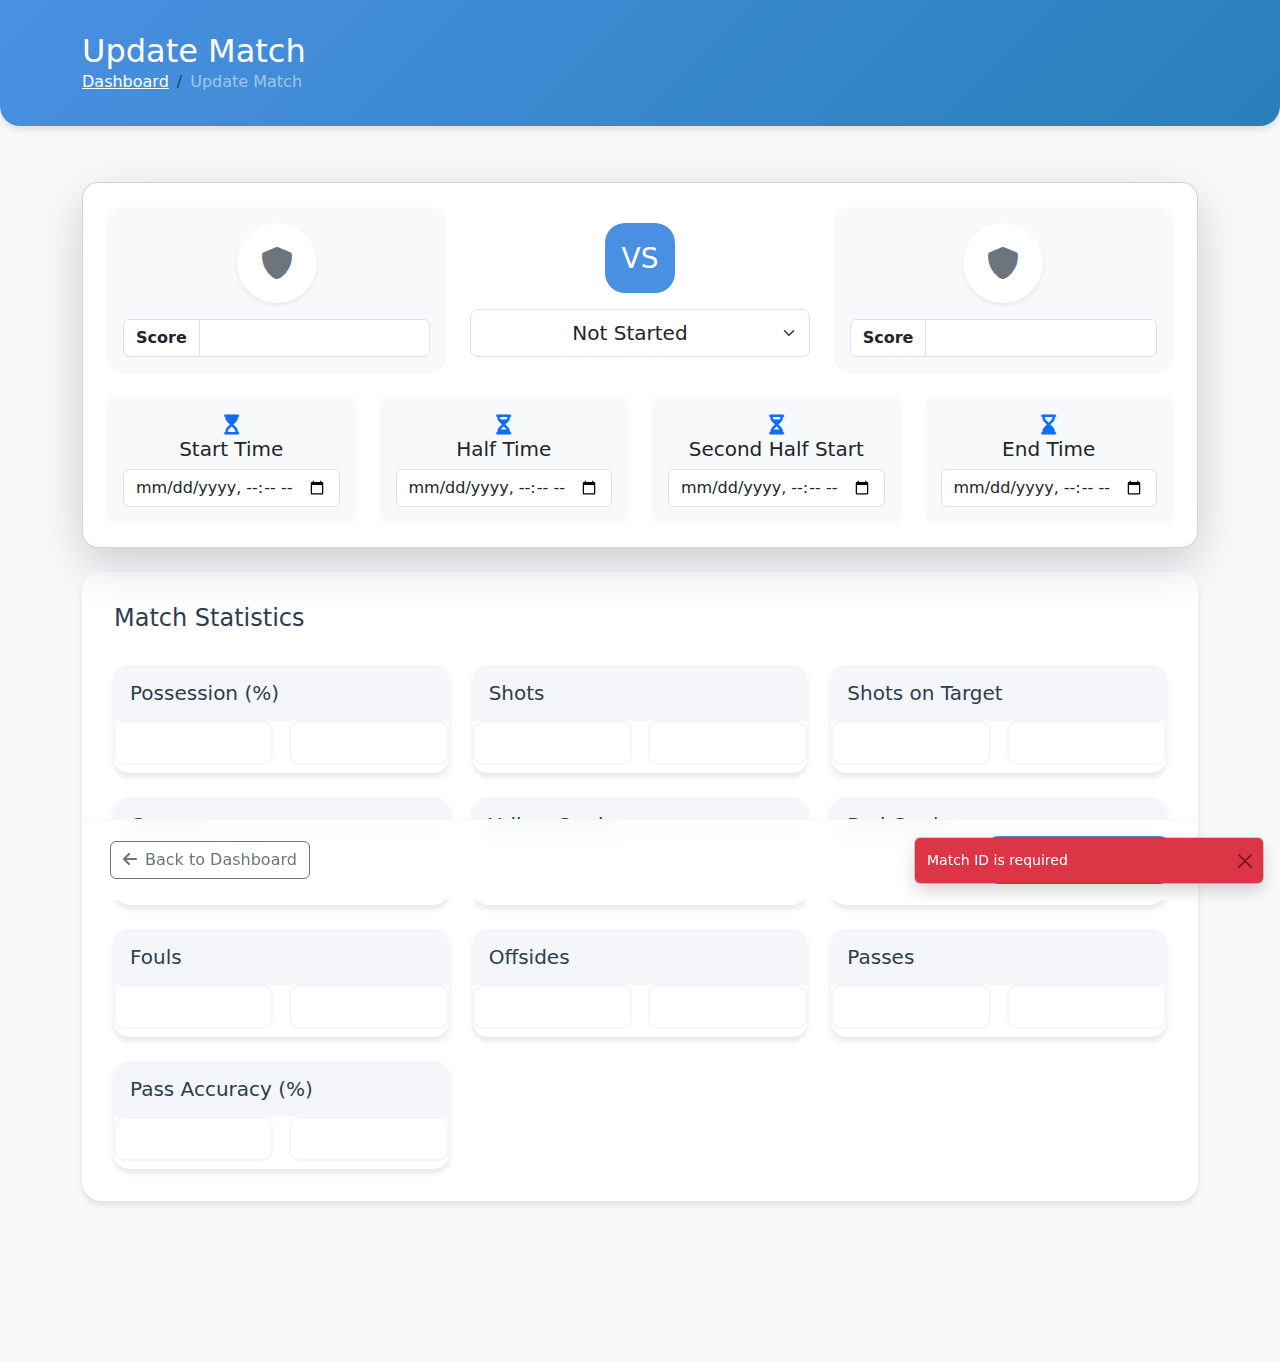
==== client/update-match.html @ ee943067 "Initial commit" ====
<!DOCTYPE html>
<html lang="en">

<head>
    <meta charset="UTF-8">
    <meta name="viewport" content="width=device-width, initial-scale=1.0">
    <title>Update Match | Admin Panel</title>
    <link href="https://cdn.jsdelivr.net/npm/bootstrap@5.3.0/dist/css/bootstrap.min.css" rel="stylesheet">
    <link href="https://cdnjs.cloudflare.com/ajax/libs/font-awesome/6.0.0/css/all.min.css" rel="stylesheet">
    <link rel="stylesheet" href="css/update-match.css">
</head>

<body>
    <!-- Page Header -->
    <div class="page-header">
        <div class="container">
            <div class="row align-items-center">
                <div class="col">
                    <h2 class="mb-0">Update Match</h2>
                    <nav aria-label="breadcrumb">
                        <ol class="breadcrumb mb-0">
                            <li class="breadcrumb-item"><a href="admin.html" class="text-white">Dashboard</a></li>
                            <li class="breadcrumb-item active text-white-50" aria-current="page">Update Match</li>
                        </ol>
                    </nav>
                </div>
            </div>
        </div>
    </div>

    <div class="container pb-5">
        <form id="updateMatchForm">
            <!-- Match Basic Information -->
            <div class="py-4">
                <div class="card shadow-lg rounded-4 p-4 animate-in">
                    <!-- Teams and Score Section -->
                    <div class="row g-4 mb-4 align-items-center">
                        <!-- Team 1 -->
                        <div class="col-md-4">
                            <div class="text-center p-3 h-100 bg-light rounded-4">
                                <div class="mb-3">
                                    <div class="team-logo-circle mx-auto mb-3 bg-white shadow-sm">
                                        <i class="fas fa-shield-alt fa-2x text-secondary"></i>
                                    </div>
                                    <h3 class="team-name h4 mb-3" id="team1Name"></h3>
                                </div>
                                <div class="input-group justify-content-center">
                                    <span class="input-group-text bg-white fw-bold">Score</span>
                                    <input type="number" class="form-control text-center w-25" id="score_team1" name="score_team1" min="0">
                                </div>
                            </div>
                        </div>

                        <!-- Match Status -->
                        <div class="col-md-4">
                            <div class="text-center">
                                <div class="vs-badge mb-3 mx-auto d-flex align-items-center justify-content-center">
                                    <span class="h3 mb-0 text-white">VS</span>
                                </div>
                                <select class="form-select form-select-lg mb-3 text-center" id="status" name="status">
                                    <option value="not_started">Not Started</option>
                                    <option value="running">
                                        <span class="text-success">● </span>LIVE
                                    </option>
                                    <option value="half_time">Half Time</option>
                                    <option value="full_time">Full Time</option>
                                </select>
                            </div>
                        </div>

                        <!-- Team 2 -->
                        <div class="col-md-4">
                            <div class="text-center p-3 h-100 bg-light rounded-4">
                                <div class="mb-3">
                                    <div class="team-logo-circle mx-auto mb-3 bg-white shadow-sm">
                                        <i class="fas fa-shield-alt fa-2x text-secondary"></i>
                                    </div>
                                    <h3 class="team-name h4 mb-3" id="team2Name"></h3>
                                </div>
                                <div class="input-group justify-content-center">
                                    <span class="input-group-text bg-white fw-bold">Score</span>
                                    <input type="number" class="form-control text-center w-25" id="score_team2" name="score_team2" min="0">
                                </div>
                            </div>
                        </div>
                    </div>

                    <!-- Timeline Section -->
                    <div class="row g-4">
                        <div class="col-md-3">
                            <div class="card h-100 border-0 bg-light">
                                <div class="card-body text-center">
                                    <i class="fas fa-hourglass-start mb-2 text-primary fa-lg"></i>
                                    <h5 class="card-title">Start Time</h5>
                                    <input type="datetime-local" class="form-control" id="start_time" name="start_time">
                                </div>
                            </div>
                        </div>

                        <div class="col-md-3">
                            <div class="card h-100 border-0 bg-light">
                                <div class="card-body text-center">
                                    <i class="fas fa-hourglass-half mb-2 text-primary fa-lg"></i>
                                    <h5 class="card-title">Half Time</h5>
                                    <input type="datetime-local" class="form-control" id="half_time" name="half_time">
                                </div>
                            </div>
                        </div>

                        <div class="col-md-3">
                            <div class="card h-100 border-0 bg-light">
                                <div class="card-body text-center">
                                    <i class="fas fa-hourglass-half mb-2 text-primary fa-lg"></i>
                                    <h5 class="card-title">Second Half Start</h5>
                                    <input type="datetime-local" class="form-control" id="second_start" name="second_start">
                                </div>
                            </div>
                        </div>

                        <div class="col-md-3">
                            <div class="card h-100 border-0 bg-light">
                                <div class="card-body text-center">
                                    <i class="fas fa-hourglass-end mb-2 text-primary fa-lg"></i>
                                    <h5 class="card-title">End Time</h5>
                                    <input type="datetime-local" class="form-control" id="end_time" name="end_time">
                                </div>
                            </div>
                        </div>
                    </div>
                </div>
            </div>

            <!-- Match Statistics -->
            <div class="stats-section animate-in" style="animation-delay: 0.2s">
                <h4 class="mb-4">Match Statistics</h4>
                <div class="stats-grid">
                    <!-- Stats cards here - same content as before but with updated styling -->
                    <!-- Example of one stat card: -->
                    <div class="stats-card">
                        <div class="card-header">
                            <h5 class="mb-0">Possession (%)</h5>
                        </div>
                        <div class="card-body">
                            <div class="row g-3">
                                <div class="col-6">
                                    <input type="number" class="form-control stat-input" id="possession_team1"
                                        name="possession_team1" min="0" max="100">
                                    <div class="stat-label" id="team1Name-possession"></div>
                                </div>
                                <div class="col-6">
                                    <input type="number" class="form-control stat-input" id="possession_team2"
                                        name="possession_team2" min="0" max="100">
                                    <div class="stat-label" id="team2Name-possession"></div>
                                </div>
                            </div>
                        </div>
                    </div>
                    <!-- Shots -->
                    <div class="stats-card">
                        <div class="card-header">
                            <h5 class="mb-0">Shots</h5>
                        </div>
                        <div class="card-body">
                            <div class="row g-3">
                                <div class="col-6">
                                    <input type="number" class="form-control stat-input" id="shots_team1"
                                        name="shots_team1" min="0">
                                    <div class="stat-label" id="team1Name-shots"></div>
                                </div>
                                <div class="col-6">
                                    <input type="number" class="form-control stat-input" id="shots_team2"
                                        name="shots_team2" min="0">
                                    <div class="stat-label" id="team2Name-shots"></div>
                                </div>
                            </div>
                        </div>
                    </div>
                    <!-- Shots on Target -->
                    <div class="stats-card">
                        <div class="card-header">
                            <h5 class="mb-0">Shots on Target</h5>
                        </div>
                        <div class="card-body">
                            <div class="row g-3">
                                <div class="col-6">
                                    <input type="number" class="form-control stat-input" id="shots_on_target_team1"
                                        name="shots_on_target_team1" min="0">
                                    <div class="stat-label" id="team1Name-shots-on-target"></div>
                                </div>
                                <div class="col-6">
                                    <input type="number" class="form-control stat-input" id="shots_on_target_team2"
                                        name="shots_on_target_team2" min="0">
                                    <div class="stat-label" id="team2Name-shots-on-target"></div>
                                </div>
                            </div>
                        </div>
                    </div>
                    <!-- Corners -->
                    <div class="stats-card">
                        <div class="card-header">
                            <h5 class="mb-0">Corners</h5>
                        </div>
                        <div class="card-body">
                            <div class="row g-3">
                                <div class="col-6">
                                    <input type="number" class="form-control stat-input" id="corners_team1"
                                        name="corners_team1" min="0">
                                    <div class="stat-label" id="team1Name-corners"></div>
                                </div>
                                <div class="col-6">
                                    <input type="number" class="form-control stat-input" id="corners_team2"
                                        name="corners_team2" min="0">
                                    <div class="stat-label" id="team2Name-corners"></div>
                                </div>
                            </div>
                        </div>
                    </div>
                    <!-- Yellow Cards -->
                    <div class="stats-card">
                        <div class="card-header">
                            <h5 class="mb-0">Yellow Cards</h5>
                        </div>
                        <div class="card-body">
                            <div class="row g-3">
                                <div class="col-6">
                                    <input type="number" class="form-control stat-input" id="yellow_cards_team1"
                                        name="yellow_cards_team1" min="0">
                                    <div class="stat-label" id="team1Name-yellow-cards"></div>
                                </div>
                                <div class="col-6">
                                    <input type="number" class="form-control stat-input" id="yellow_cards_team2"
                                        name="yellow_cards_team2" min="0">
                                    <div class="stat-label" id="team2Name-yellow-cards"></div>
                                </div>
                            </div>
                        </div>
                    </div>
                    <!-- Red Cards -->
                    <div class="stats-card">
                        <div class="card-header">
                            <h5 class="mb-0">Red Cards</h5>
                        </div>
                        <div class="card-body">
                            <div class="row g-3">
                                <div class="col-6">
                                    <input type="number" class="form-control stat-input" id="red_cards_team1"
                                        name="red_cards_team1" min="0">
                                    <div class="stat-label" id="team1Name-red-cards"></div>
                                </div>
                                <div class="col-6">
                                    <input type="number" class="form-control stat-input" id="red_cards_team2"
                                        name="red_cards_team2" min="0">
                                    <div class="stat-label" id="team2Name-red-cards"></div>
                                </div>
                            </div>
                        </div>
                    </div>
                    <!-- Fouls -->
                    <div class="stats-card">
                        <div class="card-header">
                            <h5 class="mb-0">Fouls</h5>
                        </div>
                        <div class="card-body">
                            <div class="row g-3">
                                <div class="col-6">
                                    <input type="number" class="form-control stat-input" id="fouls_team1"
                                        name="fouls_team1" min="0">
                                    <div class="stat-label" id="team1Name-fouls"></div>
                                </div>
                                <div class="col-6">
                                    <input type="number" class="form-control stat-input" id="fouls_team2"
                                        name="fouls_team2" min="0">
                                    <div class="stat-label" id="team2Name-fouls"></div>
                                </div>
                            </div>
                        </div>
                    </div>
                    <!-- Offsides -->
                    <div class="stats-card">
                        <div class="card-header">
                            <h5 class="mb-0">Offsides</h5>
                        </div>
                        <div class="card-body">
                            <div class="row g-3">
                                <div class="col-6">
                                    <input type="number" class="form-control stat-input" id="offsides_team1"
                                        name="offsides_team1" min="0">
                                    <div class="stat-label" id="team1Name-offsides"></div>
                                </div>
                                <div class="col-6">
                                    <input type="number" class="form-control stat-input" id="offsides_team2"
                                        name="offsides_team2" min="0">
                                    <div class="stat-label" id="team2Name-offsides"></div>
                                </div>
                            </div>
                        </div>
                    </div>
                    <!-- Passes -->
                    <div class="stats-card">
                        <div class="card-header">
                            <h5 class="mb-0">Passes</h5>
                        </div>
                        <div class="card-body">
                            <div class="row g-3">
                                <div class="col-6">
                                    <input type="number" class="form-control stat-input" id="passes_team1"
                                        name="passes_team1" min="0">
                                    <div class="stat-label" id="team1Name-passes"></div>
                                </div>
                                <div class="col-6">
                                    <input type="number" class="form-control stat-input" id="passes_team2"
                                        name="passes_team2" min="0">
                                    <div class="stat-label" id="team2Name-passes"></div>
                                </div>
                            </div>
                        </div>
                    </div>
                    <!-- Pass Accuracy -->
                    <div class="stats-card">
                        <div class="card-header">
                            <h5 class="mb-0">Pass Accuracy (%)</h5>
                        </div>
                        <div class="card-body">
                            <div class="row g-3">
                                <div class="col-6">
                                    <input type="number" class="form-control stat-input" id="pass_accuracy_team1"
                                        name="pass_accuracy_team1" min="0" max="100">
                                    <div class="stat-label" id="team1Name-pass-accuracy"></div>
                                </div>
                                <div class="col-6">
                                    <input type="number" class="form-control stat-input" id="pass_accuracy_team2"
                                        name="pass_accuracy_team2" min="0" max="100">
                                    <div class="stat-label" id="team2Name-pass-accuracy"></div>
                                </div>
                            </div>
                        </div>
                    </div>
                </div>
            </div>

            <!-- Action Buttons -->
            <div class="action-buttons">
                <div class="container">
                    <div class="d-flex justify-content-between align-items-center">
                        <a href="admin.html" class="btn btn-outline-secondary">
                            <i class="fas fa-arrow-left me-2"></i>Back to Dashboard
                        </a>
                        <button type="submit" class="btn btn-primary">
                            <i class="fas fa-save me-2"></i>Update Match
                        </button>
                    </div>
                </div>
            </div>
        </form>
    </div>

    <script src="https://cdn.jsdelivr.net/npm/bootstrap@5.3.0/dist/js/bootstrap.bundle.min.js"></script>
    <script src="js/main.js"></script>
    <script src="js/update-match.js"></script>
</body>

</html>
---- client/css/update-match.css ----
:root {
    --primary-color: #4a90e2;
    --secondary-color: #f5f6fa;
    --success-color: #2ecc71;
    --warning-color: #f1c40f;
    --danger-color: #e74c3c;
    --text-primary: #2c3e50;
    --text-secondary: #7f8c8d;
    --card-shadow: 0 4px 6px rgba(0, 0, 0, 0.1);
    --transition-speed: 0.3s;
}

body {
    background-color: #f8f9fa;
    color: var(--text-primary);
}

.team-logo-circle {
    width: 80px;
    height: 80px;
    border-radius: 50%;
    display: flex;
    align-items: center;
    justify-content: center;
}

.vs-badge {
    width: 70px;
    height: 70px;
    border-radius: 50%;
    background: var(--bs-primary);
}

/* Optional animation for the live status */
@keyframes pulse {
    0% { opacity: 1; }
    50% { opacity: 0.5; }
    100% { opacity: 1; }
}

.status-live {
    animation: pulse 2s infinite;
}

.page-header {
    background: linear-gradient(135deg, var(--primary-color), #2980b9);
    color: white;
    padding: 2rem 0;
    margin-bottom: 2rem;
    border-radius: 0 0 20px 20px;
    box-shadow: var(--card-shadow);
}

.stats-card {
    background: white;
    border-radius: 15px;
    box-shadow: var(--card-shadow);
    transition: all var(--transition-speed) ease;
    border: none;
    overflow: hidden;
}

.stats-card:hover {
    transform: translateY(-5px);
    box-shadow: 0 8px 15px rgba(0, 0, 0, 0.1);
}

.stats-card .card-header {
    background: var(--secondary-color);
    border-bottom: none;
    padding: 1rem;
}

.team-score {
    font-size: 3rem;
    font-weight: bold;
    color: var(--primary-color);
    text-align: center;
    padding: 1rem;
    background: var(--secondary-color);
    border-radius: 10px;
    margin: 1rem 0;
    transition: all var(--transition-speed) ease;
}

.team-score:focus {
    transform: scale(1.05);
    box-shadow: var(--card-shadow);
}

.match-status {
    padding: 0.5rem 1rem;
    border-radius: 20px;
    font-weight: 600;
    text-align: center;
    margin: 1rem 0;
}

.team-name {
    font-size: 1.5rem;
    font-weight: 600;
    color: var(--text-primary);
    text-align: center;
    margin: 1rem 0;
}

.vs-badge {
    background: var(--primary-color);
    color: white;
    padding: 0.5rem 2rem;
    border-radius: 20px;
    font-weight: bold;
    margin: 1rem 0;
    display: inline-block;
}

.stat-input {
    border: 2px solid var(--secondary-color);
    border-radius: 10px;
    padding: 0.5rem;
    transition: all var(--transition-speed) ease;
}

.stat-input:focus {
    border-color: var(--primary-color);
    box-shadow: 0 0 0 0.2rem rgba(74, 144, 226, 0.25);
}

.stat-label {
    color: var(--text-secondary);
    font-size: 0.9rem;
    margin-top: 0.5rem;
}

.action-buttons {
    position: sticky;
    bottom: 0;
    background: rgba(255, 255, 255, 0.9);
    backdrop-filter: blur(10px);
    padding: 1rem;
    border-top: 1px solid var(--secondary-color);
    z-index: 1000;
}

.btn-primary {
    background: var(--primary-color);
    border: none;
    padding: 0.75rem 1.5rem;
    border-radius: 10px;
    transition: all var(--transition-speed) ease;
}

.btn-primary:hover {
    transform: translateY(-2px);
    box-shadow: var(--card-shadow);
}

.stats-section {
    background: white;
    border-radius: 20px;
    padding: 2rem;
    margin-bottom: 2rem;
    box-shadow: var(--card-shadow);
}

.stats-grid {
    display: grid;
    grid-template-columns: repeat(auto-fit, minmax(300px, 1fr));
    gap: 1.5rem;
    margin-top: 2rem;
}

@media (max-width: 768px) {
    .team-score {
        font-size: 2rem;
    }

    .team-name {
        font-size: 1.2rem;
    }

    .stats-section {
        padding: 1rem;
    }

    .page-header {
        padding: 1rem 0;
    }
}

/* Custom animations */
@keyframes fadeIn {
    from { opacity: 0; transform: translateY(20px); }
    to { opacity: 1; transform: translateY(0); }
}

.animate-in {
    animation: fadeIn 0.5s ease forwards;
}

/* Status colors */
.status-not-started { background-color: var(--secondary-color); color: var(--text-secondary); }
.status-in-progress { background-color: var(--warning-color); color: white; }
.status-completed { background-color: var(--success-color); color: white; }
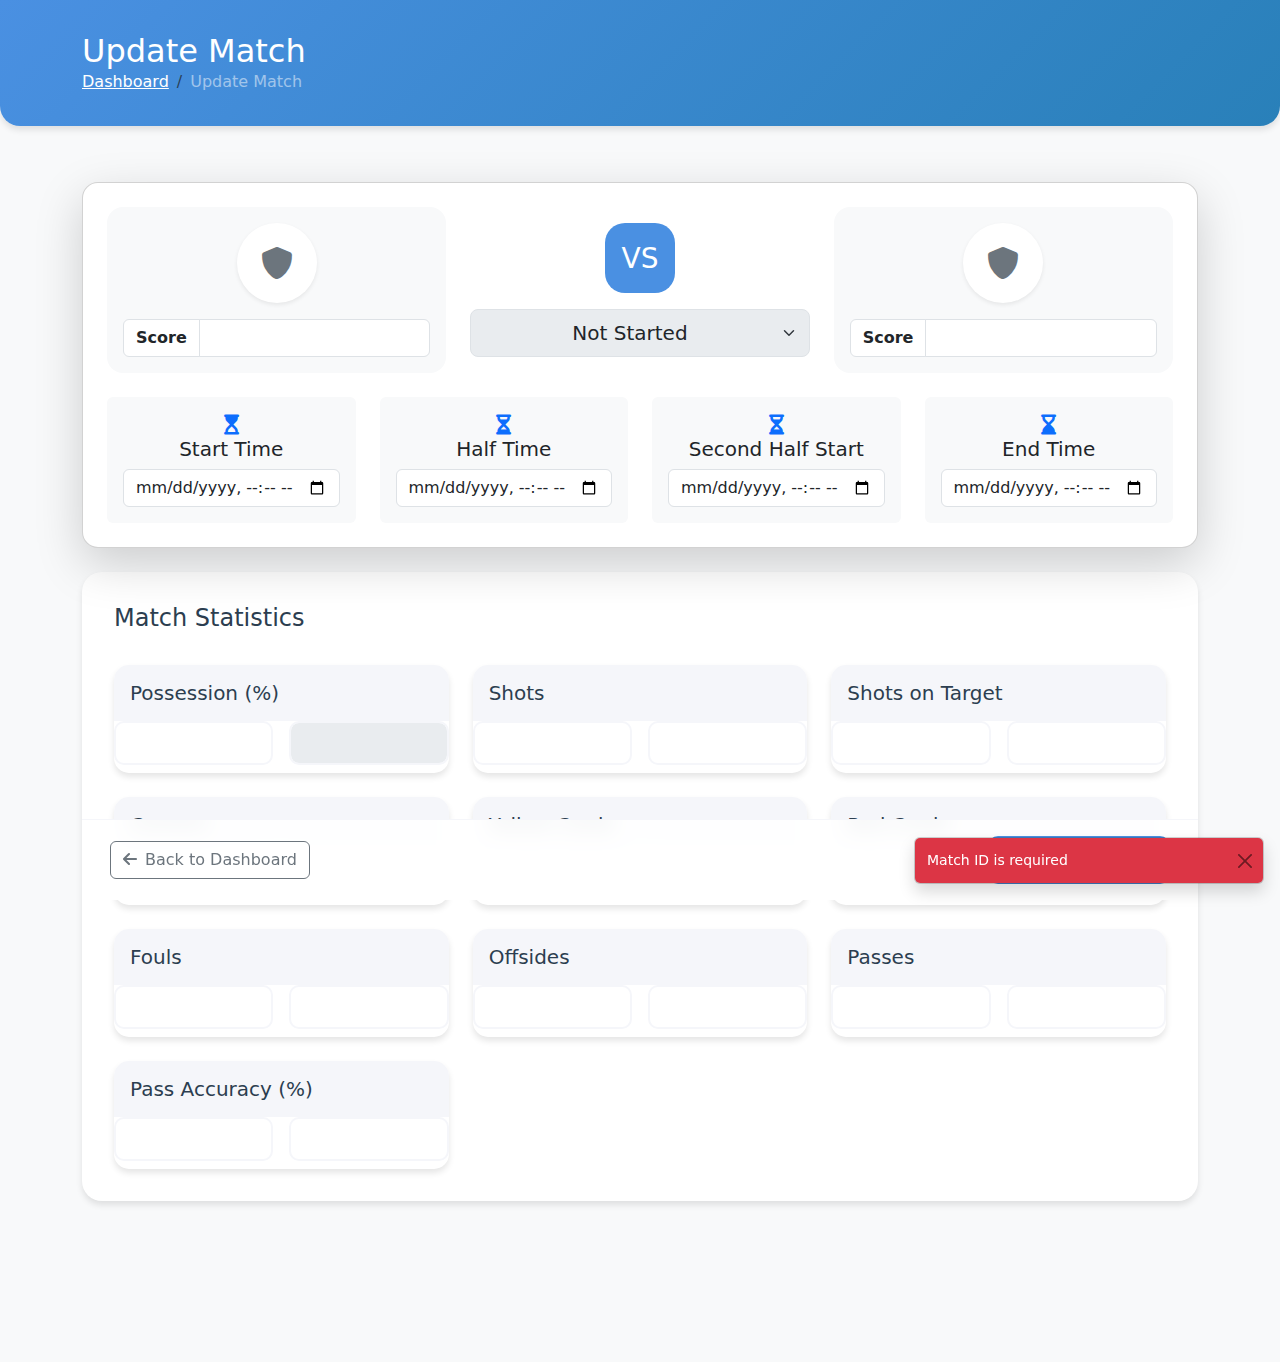
==== commit 49d0fdda: "Fixing status and time issues" ====
--- a/client/update-match.html
+++ b/client/update-match.html
@@ -57,7 +57,7 @@
                                 <div class="vs-badge mb-3 mx-auto d-flex align-items-center justify-content-center">
                                     <span class="h3 mb-0 text-white">VS</span>
                                 </div>
-                                <select class="form-select form-select-lg mb-3 text-center" id="status" name="status">
+                                <select class="form-select form-select-lg mb-3 text-center" id="status" name="status" disabled>
                                     <option value="not_started">Not Started</option>
                                     <option value="running">
                                         <span class="text-success">● </span>LIVE
@@ -149,7 +149,7 @@
                                 </div>
                                 <div class="col-6">
                                     <input type="number" class="form-control stat-input" id="possession_team2"
-                                        name="possession_team2" min="0" max="100">
+                                        name="possession_team2" min="0" max="100" disabled>
                                     <div class="stat-label" id="team2Name-possession"></div>
                                 </div>
                             </div>
--- a/client/css/update-match.css
+++ b/client/css/update-match.css
@@ -170,6 +170,8 @@
     margin-top: 2rem;
 }
 
+
+
 @media (max-width: 768px) {
     .team-score {
         font-size: 2rem;
